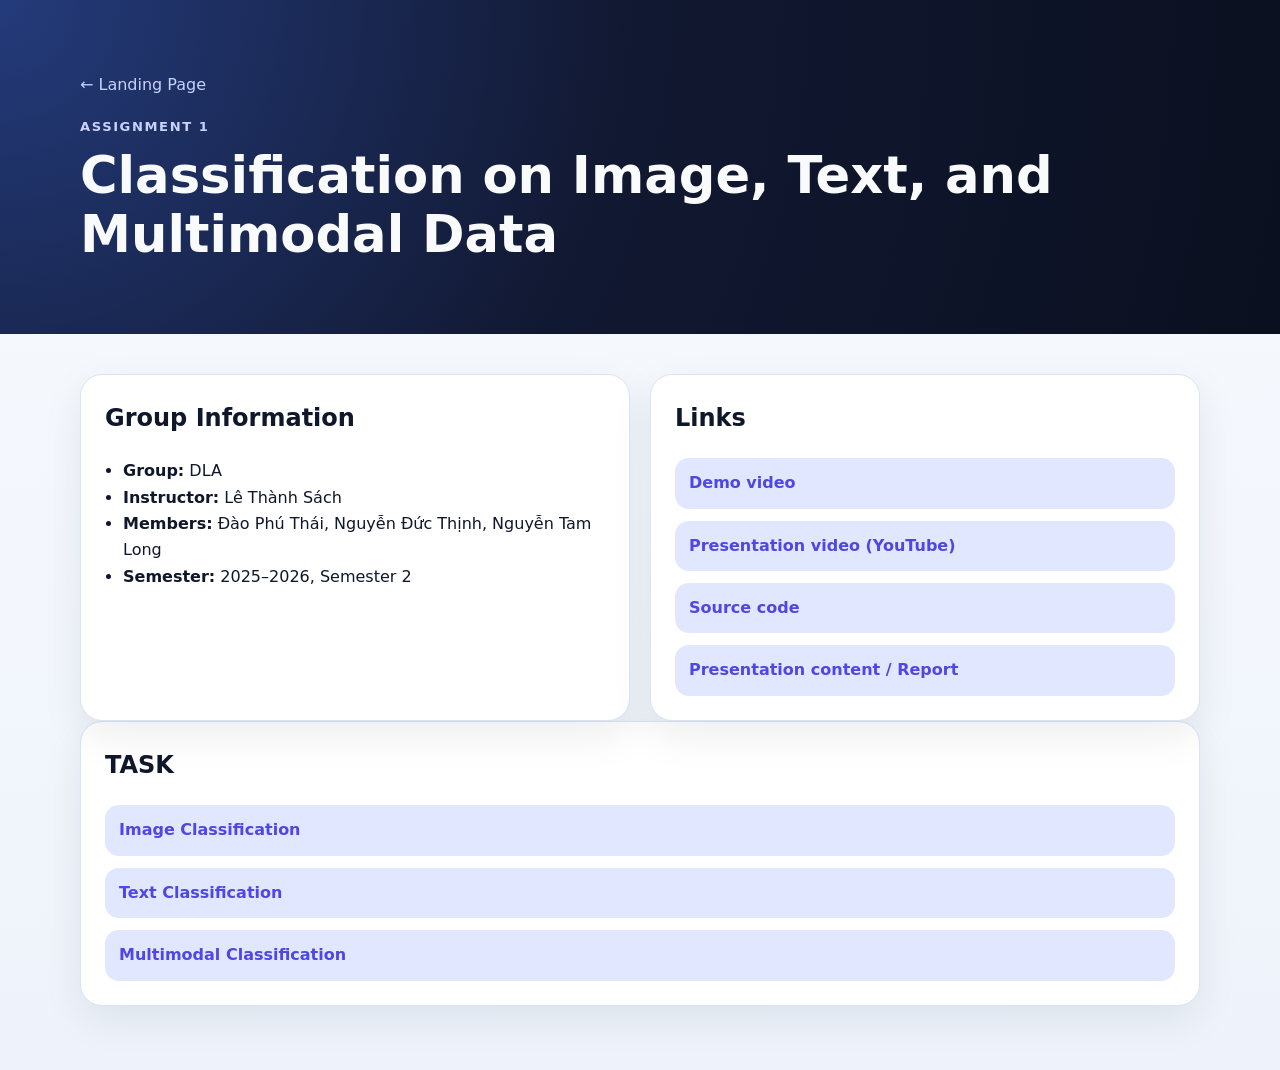
==== assignment1/assignment1.html @ df36d0d7 "update source structure" ====
<!DOCTYPE html>
<html lang="vi">
<head>
  <meta charset="UTF-8" />
  <meta name="viewport" content="width=device-width, initial-scale=1.0" />
  <title>Assignment 1 | Deep Learning and Its Applications</title>
  <link rel="stylesheet" href="../styles/style.css" />
</head>
<body>
  <header class="sub-hero">
    <div class="container">
      <a class="back-link" href="../index.html">← Landing Page</a>
      <p class="eyebrow">Assignment 1</p>
      <h1>Classification on Image, Text, and Multimodal Data</h1>
    </div>
  </header>

  <main class="container section-gap">
    <section class="grid-2">
      <article class="card">
        <h2>Group Information</h2>
        <ul class="clean-list">
          <li><strong>Group:</strong> DLA</li>
          <li><strong>Instructor:</strong> Lê Thành Sách</li>
          <li><strong>Members:</strong> Đào Phú Thái, Nguyễn Đức Thịnh, Nguyễn Tam Long</li>
          <li><strong>Semester:</strong> 2025–2026, Semester 2</li>
        </ul>
      </article>

      <article class="card">
        <h2>Links</h2>
        <div class="link-list">
          <a class="resource-link" href="../index.html">Demo video</a>
          <a class="resource-link" href="../index.html">Presentation video (YouTube)</a>
          <a class="resource-link" href="../index.html">Source code</a>
          <a class="resource-link" href="../index.html">Presentation content / Report</a>
        </div>
      </article>
    </section>

    <nav class="toc card">
      <h2>TASK</h2>
        <div class="link-list">
          <a class="resource-link" href="../index.html">Image Classification</a>
          <a class="resource-link" href="../index.html">Text Classification</a>
          <a class="resource-link" href="../index.html">Multimodal Classification</a>
        </div>
    </nav>
---- styles/style.css ----
:root {
  --bg: #0b1020;
  --surface: #111831;
  --surface-soft: #182243;
  --card: #ffffff;
  --text: #0f172a;
  --text-soft: #475569;
  --white: #f8fafc;
  --primary: #4f46e5;
  --primary-soft: #e0e7ff;
  --border: #dbe4f0;
  --shadow: 0 14px 40px rgba(15, 23, 42, 0.08);
}

* { box-sizing: border-box; }
html { scroll-behavior: smooth; }
body {
  margin: 0;
  font-family: Inter, ui-sans-serif, system-ui, -apple-system, BlinkMacSystemFont, "Segoe UI", sans-serif;
  background: linear-gradient(180deg, #f8fbff 0%, #eef3fb 100%);
  color: var(--text);
  line-height: 1.65;
}

a {
  color: var(--primary);
  text-decoration: none;
}

a:hover { text-decoration: underline; }

.container {
  width: min(1120px, calc(100% - 32px));
  margin: 0 auto;
}

.hero,
.sub-hero {
  background: radial-gradient(circle at top left, #243b7b 0%, #111831 48%, #0b1020 100%);
  color: var(--white);
  padding: 72px 0 56px;
}

.hero h1,
.sub-hero h1 {
  margin: 8px 0 14px;
  font-size: clamp(2rem, 4vw, 3.4rem);
  line-height: 1.15;
}

.hero-text {
  max-width: 760px;
  font-size: 1.06rem;
  color: rgba(248, 250, 252, 0.88);
}

.eyebrow {
  margin: 0;
  text-transform: uppercase;
  letter-spacing: 0.12em;
  font-size: 0.82rem;
  font-weight: 700;
  color: #c7d2fe;
}

.hero-actions {
  display: flex;
  flex-wrap: wrap;
  gap: 12px;
  margin-top: 24px;
}

.btn {
  display: inline-flex;
  align-items: center;
  justify-content: center;
  padding: 12px 18px;
  border-radius: 999px;
  border: 1px solid rgba(255,255,255,0.2);
  color: var(--white);
  text-decoration: none;
  font-weight: 600;
}

.btn.primary {
  background: var(--primary);
  border-color: var(--primary);
}

.section-gap {
  padding: 40px 0 64px;
}

.grid-2 {
  display: grid;
  grid-template-columns: repeat(2, minmax(0, 1fr));
  gap: 20px;
}

.card {
  background: var(--card);
  border: 1px solid var(--border);
  border-radius: 22px;
  padding: 24px;
  box-shadow: var(--shadow);
}

.card h2,
.card h3 {
  margin-top: 0;
}

.clean-list {
  padding-left: 18px;
  margin-bottom: 0;
}

.section-heading {
  margin: 42px 0 18px;
}

.assignment-grid {
  display: grid;
  grid-template-columns: repeat(3, minmax(0, 1fr));
  gap: 18px;
}

.assignment-card {
  display: block;
  background: var(--card);
  border: 1px solid var(--border);
  border-radius: 22px;
  padding: 22px;
  box-shadow: var(--shadow);
  transition: transform 0.18s ease, box-shadow 0.18s ease;
}

.assignment-card:hover {
  transform: translateY(-4px);
  text-decoration: none;
  box-shadow: 0 18px 48px rgba(15, 23, 42, 0.12);
}

.assignment-card.muted {
  opacity: 0.72;
}

.badge {
  display: inline-block;
  margin-bottom: 10px;
  padding: 6px 10px;
  border-radius: 999px;
  background: #dcfce7;
  color: #166534;
  font-size: 0.82rem;
  font-weight: 700;
}

.muted-badge {
  background: #e2e8f0;
  color: #475569;
}

.note-card ol {
  margin-bottom: 0;
  padding-left: 20px;
}

.back-link {
  display: inline-block;
  margin-bottom: 18px;
  color: #c7d2fe;
}

.link-list {
  display: grid;
  gap: 12px;
}

.resource-link {
  display: block;
  padding: 12px 14px;
  border-radius: 14px;
  background: var(--primary-soft);
  font-weight: 600;
}

.toc ul { columns: 2; }

.highlight-box {
  margin-top: 18px;
  padding: 14px 16px;
  border-left: 4px solid var(--primary);
  border-radius: 14px;
  background: #eef2ff;
}

.table-wrap {
  overflow-x: auto;
  margin-top: 14px;
}

table {
  width: 100%;
  border-collapse: collapse;
  min-width: 640px;
}

th, td {
  padding: 12px 14px;
  text-align: left;
  border-bottom: 1px solid var(--border);
  vertical-align: top;
}

th {
  background: #f8fafc;
  font-size: 0.94rem;
}

@media (max-width: 860px) {
  .grid-2,
  .assignment-grid {
    grid-template-columns: 1fr;
  }

  .toc ul { columns: 1; }
}
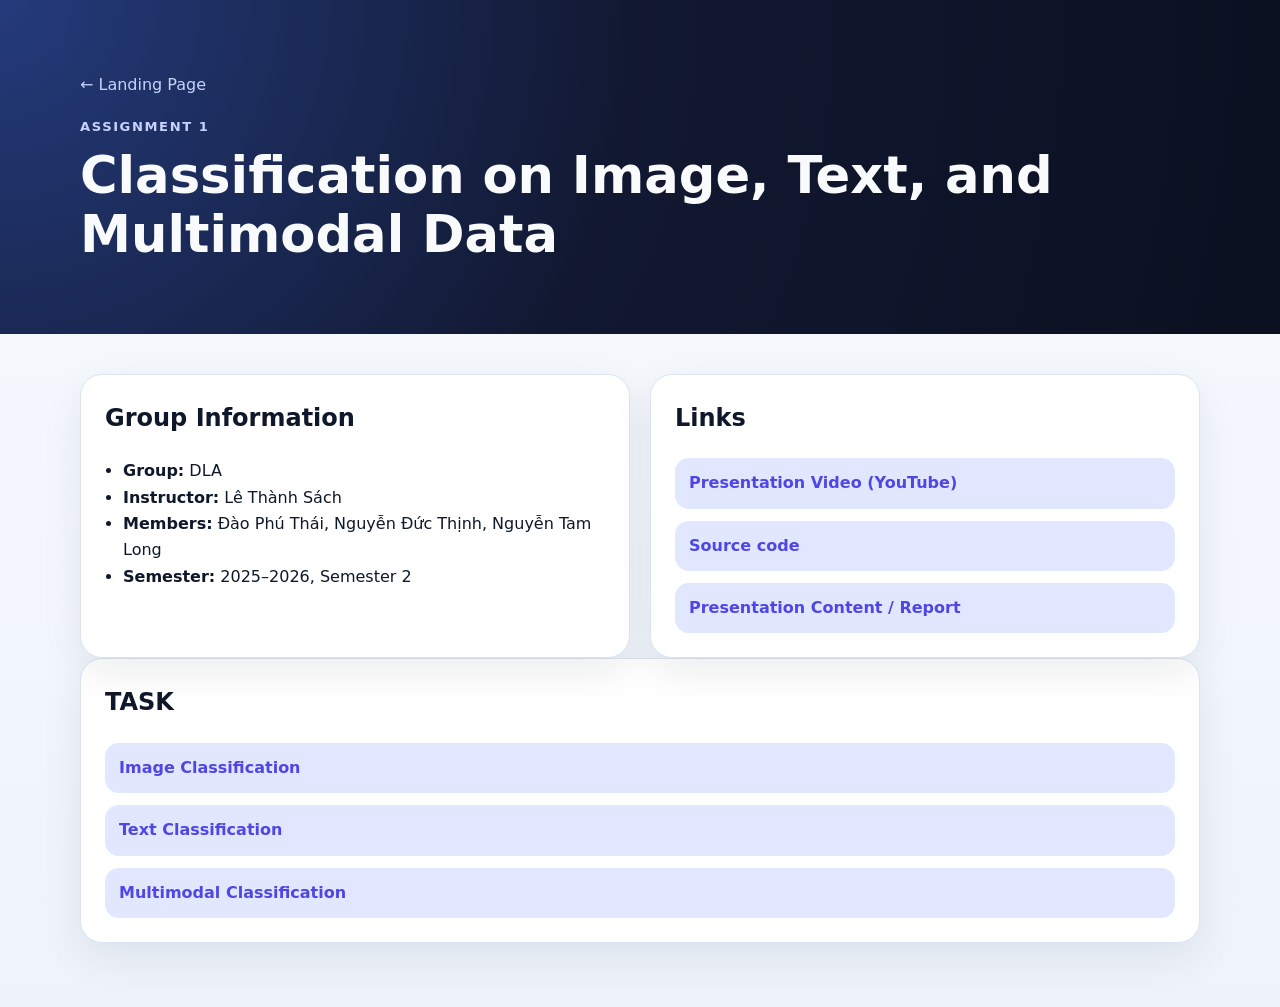
==== commit 273c20c9: "path to task in ass1 page" ====
--- a/assignment1/assignment1.html
+++ b/assignment1/assignment1.html
@@ -30,10 +30,9 @@
       <article class="card">
         <h2>Links</h2>
         <div class="link-list">
-          <a class="resource-link" href="../index.html">Demo video</a>
-          <a class="resource-link" href="../index.html">Presentation video (YouTube)</a>
+          <a class="resource-link" href="../index.html">Presentation Video (YouTube)</a>
           <a class="resource-link" href="../index.html">Source code</a>
-          <a class="resource-link" href="../index.html">Presentation content / Report</a>
+          <a class="resource-link" href="../index.html">Presentation Content / Report</a>
         </div>
       </article>
     </section>
@@ -41,8 +40,8 @@
     <nav class="toc card">
       <h2>TASK</h2>
         <div class="link-list">
-          <a class="resource-link" href="../index.html">Image Classification</a>
-          <a class="resource-link" href="../index.html">Text Classification</a>
-          <a class="resource-link" href="../index.html">Multimodal Classification</a>
+          <a class="resource-link" href="image/image_classification.html">Image Classification</a>
+          <a class="resource-link" href="text/text_classification.html">Text Classification</a>
+          <a class="resource-link" href="multimodal/multimodal_classification.html">Multimodal Classification</a>
         </div>
     </nav>
